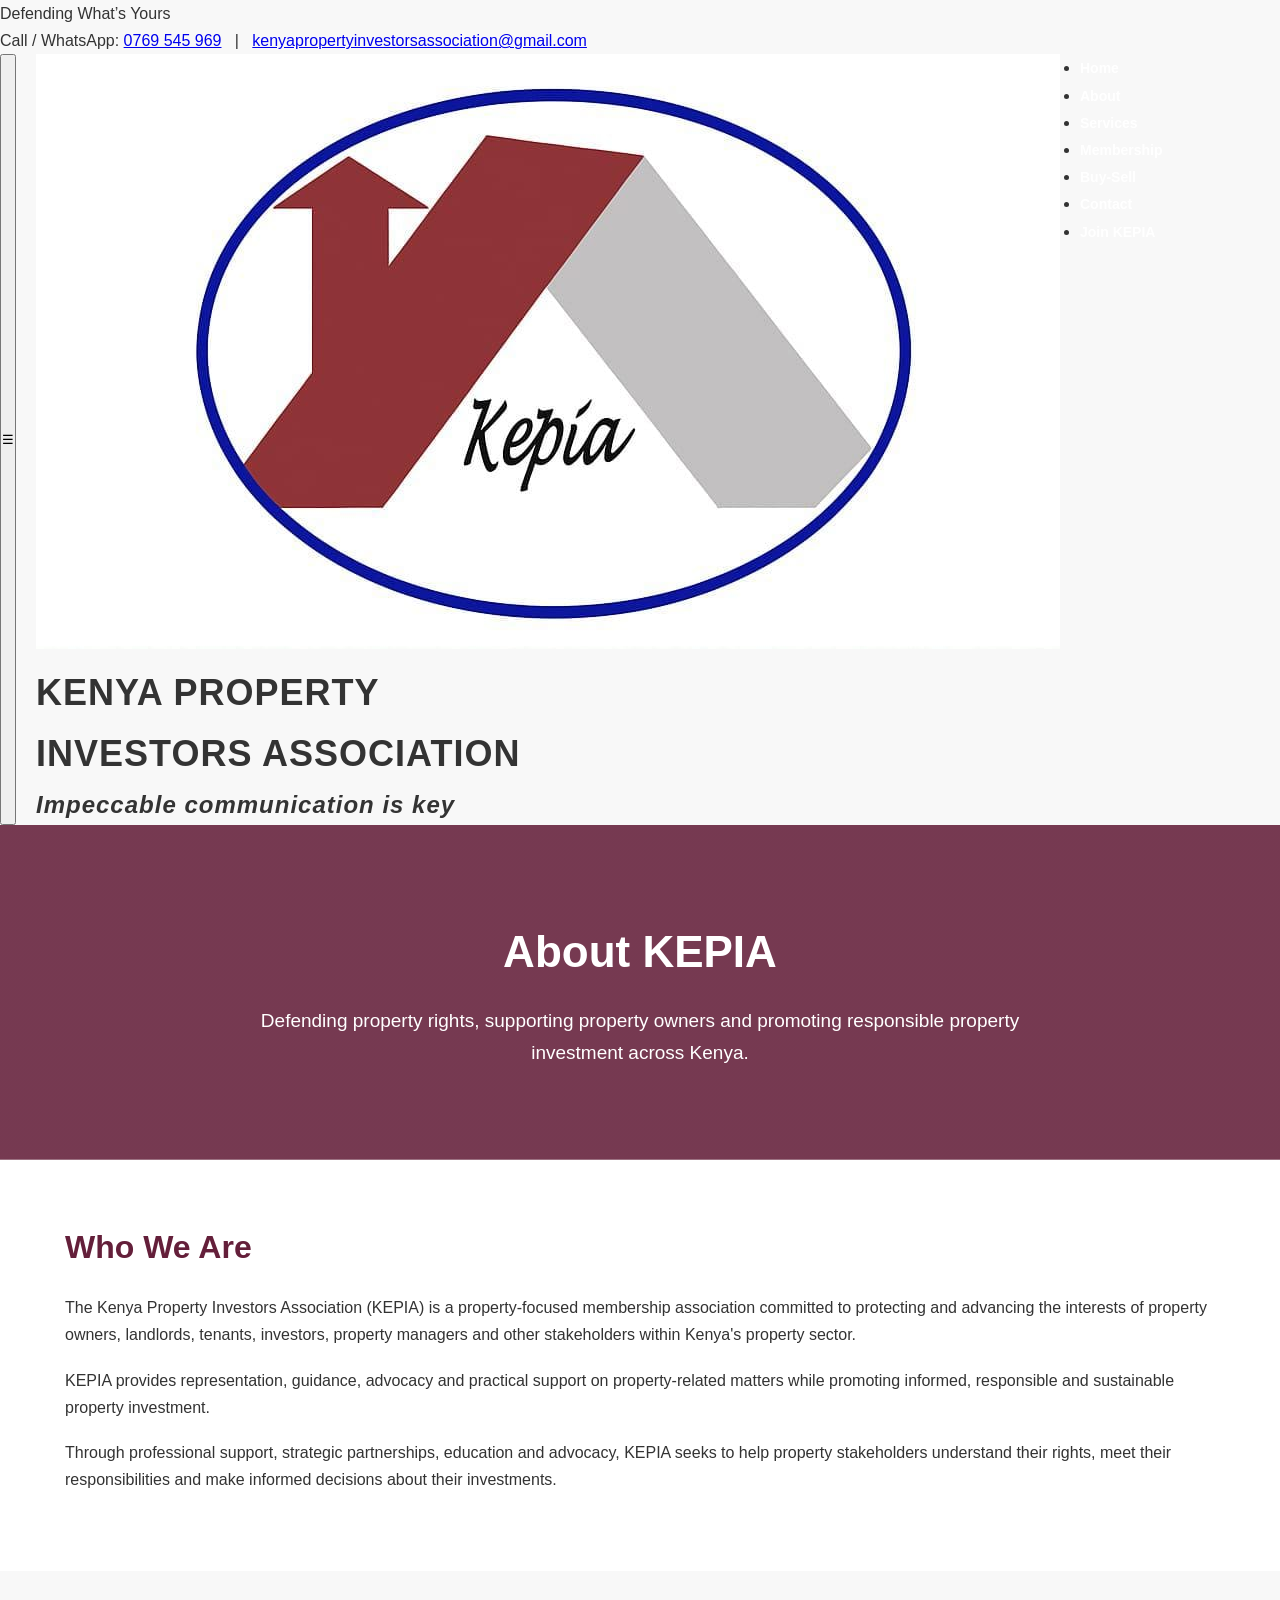
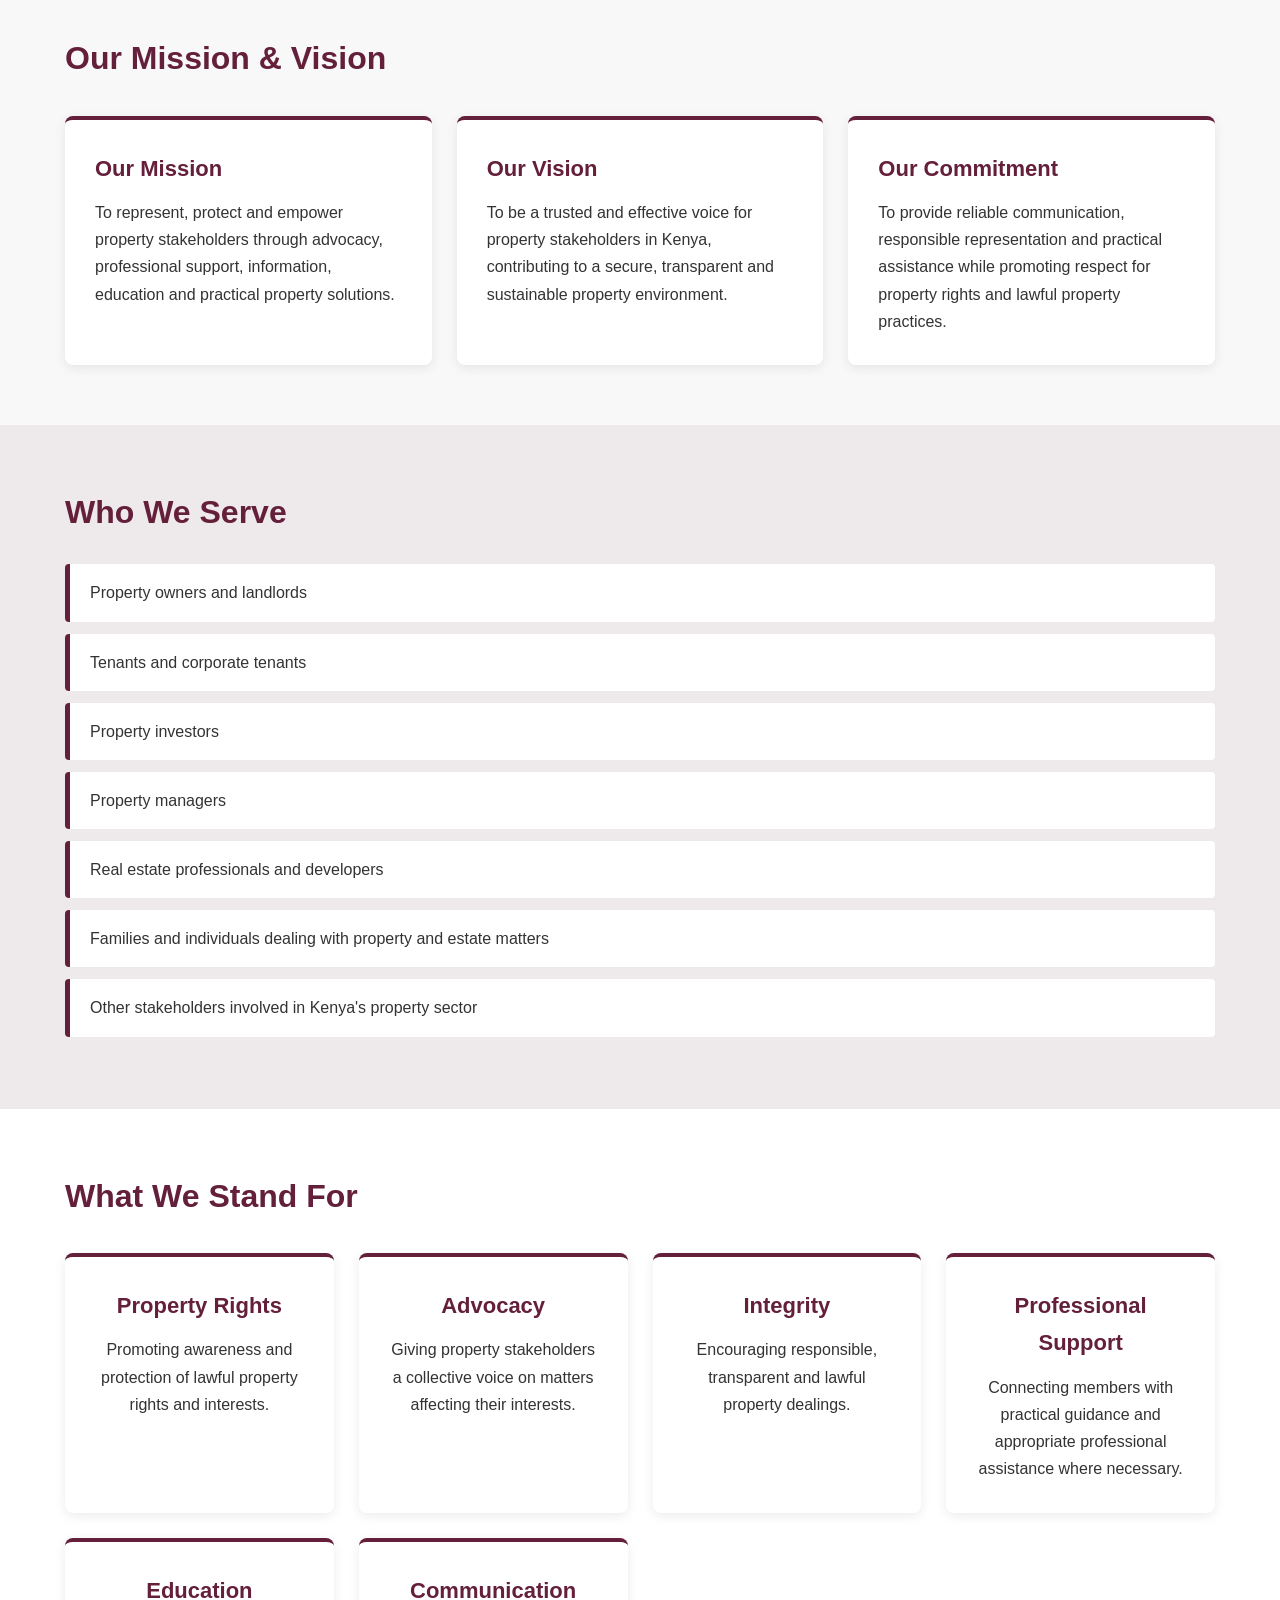
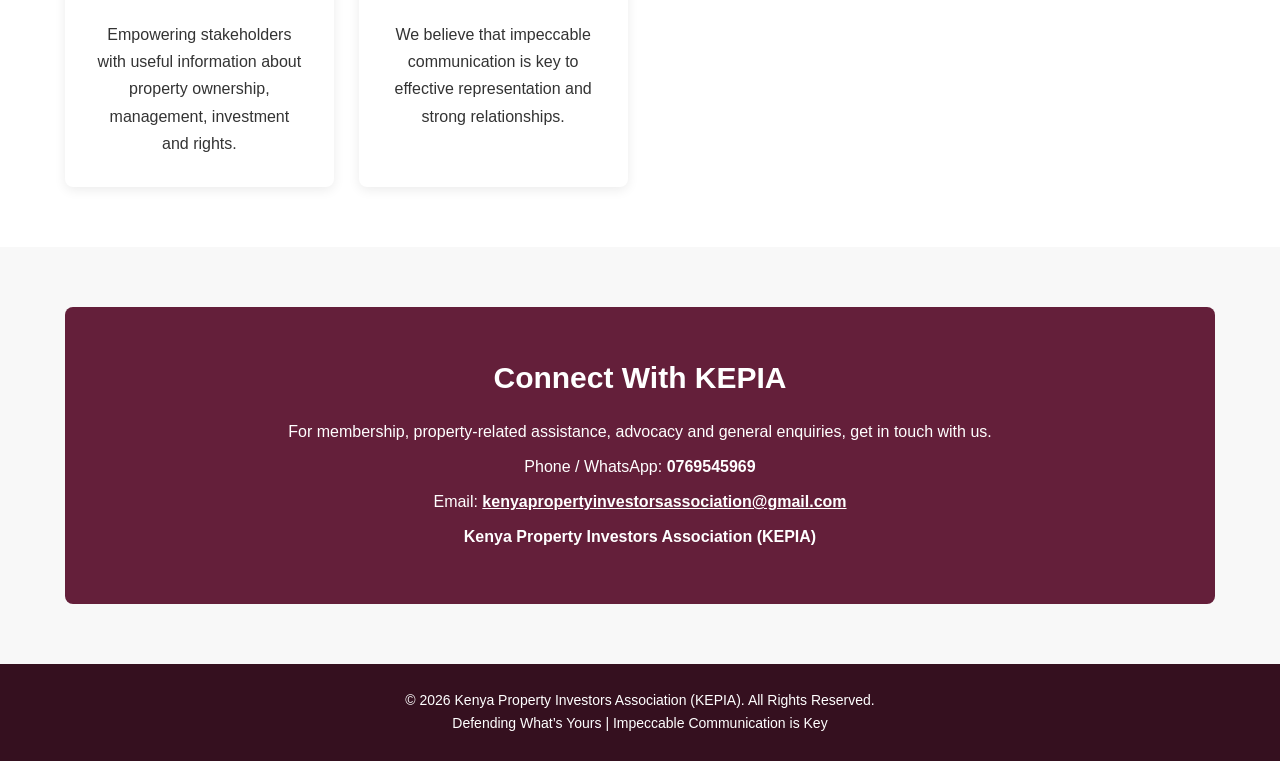
==== about.html @ 722e2f67 "Update about.html" ====
<!DOCTYPE html>
<html lang="en">
<head>
  <meta charset="UTF-8">
  <meta name="viewport" content="width=device-width, initial-scale=1.0">
  <title>About KEPIA | Kenya Property Investors Association</title>

  <style>
    * {
      box-sizing: border-box;
      margin: 0;
      padding: 0;
    }

    body {
      font-family: Arial, Helvetica, sans-serif;
      line-height: 1.7;
      color: #333;
      background: #f8f8f8;
    }

    header {
      background: #641f3a;
      color: white;
      padding: 20px 6%;
      display: flex;
      justify-content: space-between;
      align-items: center;
      flex-wrap: wrap;
    }

    .logo {
      font-size: 24px;
      font-weight: bold;
      letter-spacing: 1px;
    }

    nav {
      display: flex;
      gap: 20px;
      flex-wrap: wrap;
    }

    nav a {
      color: white;
      text-decoration: none;
      font-weight: bold;
      font-size: 14px;
    }

    nav a:hover {
      text-decoration: underline;
    }

    .hero {
      background: linear-gradient(rgba(100,31,58,0.88), rgba(100,31,58,0.88)),
                  url("https://images.unsplash.com/photo-1560518883-ce09059eeffa?auto=format&fit=crop&w=1600&q=80");
      background-size: cover;
      background-position: center;
      color: white;
      text-align: center;
      padding: 90px 20px;
    }

    .hero h1 {
      font-size: 44px;
      margin-bottom: 15px;
    }

    .hero p {
      font-size: 19px;
      max-width: 800px;
      margin: auto;
    }

    .container {
      width: 90%;
      max-width: 1150px;
      margin: auto;
    }

    section {
      padding: 60px 0;
    }

    .intro {
      background: white;
    }

    .intro h2,
    .section-title {
      color: #641f3a;
      font-size: 32px;
      margin-bottom: 20px;
    }

    .intro p {
      margin-bottom: 18px;
      font-size: 16px;
    }

    .cards {
      display: grid;
      grid-template-columns: repeat(auto-fit, minmax(250px, 1fr));
      gap: 25px;
      margin-top: 30px;
    }

    .card {
      background: white;
      padding: 30px;
      border-radius: 8px;
      box-shadow: 0 3px 12px rgba(0,0,0,0.08);
      border-top: 4px solid #641f3a;
    }

    .card h3 {
      color: #641f3a;
      margin-bottom: 12px;
      font-size: 22px;
    }

    .serve {
      background: #eee9eb;
    }

    .serve ul {
      list-style: none;
      margin-top: 25px;
    }

    .serve li {
      background: white;
      margin-bottom: 12px;
      padding: 15px 20px;
      border-left: 5px solid #641f3a;
      border-radius: 4px;
    }

    .values {
      background: white;
    }

    .values .card {
      text-align: center;
    }

    .contact-box {
      background: #641f3a;
      color: white;
      text-align: center;
      padding: 45px 25px;
      border-radius: 8px;
    }

    .contact-box h2 {
      font-size: 30px;
      margin-bottom: 15px;
    }

    .contact-box p {
      margin: 8px 0;
    }

    .contact-box a {
      color: white;
      font-weight: bold;
    }

    footer {
      background: #35101f;
      color: white;
      text-align: center;
      padding: 25px 15px;
      font-size: 14px;
    }

    @media (max-width: 700px) {
      header {
        justify-content: center;
        gap: 15px;
      }

      nav {
        justify-content: center;
      }

      .hero h1 {
        font-size: 34px;
      }

      .hero p {
        font-size: 17px;
      }

      section {
        padding: 45px 0;
      }
    }
  </style>
</head>

<body>
<!-- TOP CONTACT BAR -->
<div class="top-bar">
  <div>Defending What’s Yours</div>
  <div>
    Call / WhatsApp:
    <a href="tel:+254769545969">0769 545 969</a>
    &nbsp; | &nbsp;
    <a href="mailto:kenyapropertyinvestorsassociation@gmail.com">kenyapropertyinvestorsassociation@gmail.com</a>
  </div>
</div>

<!-- NAVIGATION -->
<nav>
  <button class="menu-toggle" onclick="toggleMenu()">☰</button>

  <div class="logo">
    <div class="logo-image">
      <img src="kepia-logo.jpg" alt="KEPIA Logo">
    </div>

    <div class="logo-text">
      <h2>KENYA PROPERTY<br>INVESTORS ASSOCIATION</h2>
      <span><em>Impeccable communication is key</em></span>
    </div>
  </div>

  <ul class="nav-links">
    <li><a href="index.html">Home</a></li>
    <li><a href="about.html">About</a></li>
    <li><a href="services.html">Services</a></li>
    <li><a href="membership.html">Membership</a></li>
    <li><a href="buy-sell.html">Buy-Sell</a></li>
    <li><a href="contact.html">Contact</a></li>
    <li><a href="#membership" class="join-btn">Join KEPIA</a></li>
  </ul>
</nav>

<section class="hero">
  <h1>About KEPIA</h1>
  <p>
    Defending property rights, supporting property owners and promoting
    responsible property investment across Kenya.
  </p>
</section>

<section class="intro">
  <div class="container">

    <h2>Who We Are</h2>

    <p>
      The Kenya Property Investors Association (KEPIA) is a property-focused
      membership association committed to protecting and advancing the interests
      of property owners, landlords, tenants, investors, property managers and
      other stakeholders within Kenya's property sector.
    </p>

    <p>
      KEPIA provides representation, guidance, advocacy and practical support
      on property-related matters while promoting informed, responsible and
      sustainable property investment.
    </p>

    <p>
      Through professional support, strategic partnerships, education and
      advocacy, KEPIA seeks to help property stakeholders understand their
      rights, meet their responsibilities and make informed decisions about
      their investments.
    </p>

  </div>
</section>

<section>
  <div class="container">

    <h2 class="section-title">Our Mission & Vision</h2>

    <div class="cards">

      <div class="card">
        <h3>Our Mission</h3>
        <p>
          To represent, protect and empower property stakeholders through
          advocacy, professional support, information, education and practical
          property solutions.
        </p>
      </div>

      <div class="card">
        <h3>Our Vision</h3>
        <p>
          To be a trusted and effective voice for property stakeholders in
          Kenya, contributing to a secure, transparent and sustainable property
          environment.
        </p>
      </div>

      <div class="card">
        <h3>Our Commitment</h3>
        <p>
          To provide reliable communication, responsible representation and
          practical assistance while promoting respect for property rights and
          lawful property practices.
        </p>
      </div>

    </div>

  </div>
</section>

<section class="serve">
  <div class="container">

    <h2 class="section-title">Who We Serve</h2>

    <ul>
      <li>Property owners and landlords</li>
      <li>Tenants and corporate tenants</li>
      <li>Property investors</li>
      <li>Property managers</li>
      <li>Real estate professionals and developers</li>
      <li>Families and individuals dealing with property and estate matters</li>
      <li>Other stakeholders involved in Kenya's property sector</li>
    </ul>

  </div>
</section>

<section class="values">
  <div class="container">

    <h2 class="section-title">What We Stand For</h2>

    <div class="cards">

      <div class="card">
        <h3>Property Rights</h3>
        <p>
          Promoting awareness and protection of lawful property rights and
          interests.
        </p>
      </div>

      <div class="card">
        <h3>Advocacy</h3>
        <p>
          Giving property stakeholders a collective voice on matters affecting
          their interests.
        </p>
      </div>

      <div class="card">
        <h3>Integrity</h3>
        <p>
          Encouraging responsible, transparent and lawful property dealings.
        </p>
      </div>

      <div class="card">
        <h3>Professional Support</h3>
        <p>
          Connecting members with practical guidance and appropriate
          professional assistance where necessary.
        </p>
      </div>

      <div class="card">
        <h3>Education</h3>
        <p>
          Empowering stakeholders with useful information about property
          ownership, management, investment and rights.
        </p>
      </div>

      <div class="card">
        <h3>Communication</h3>
        <p>
          We believe that impeccable communication is key to effective
          representation and strong relationships.
        </p>
      </div>

    </div>

  </div>
</section>

<section>
  <div class="container">

    <div class="contact-box">
      <h2>Connect With KEPIA</h2>

      <p>
        For membership, property-related assistance, advocacy and general
        enquiries, get in touch with us.
      </p>

      <p>Phone / WhatsApp: <strong>0769545969</strong></p>

      <p>
        Email:
        <a href="mailto:kenyapropertyinvestorsassociation@gmail.com">kenyapropertyinvestorsassociation@gmail.com</a>
      </p>

      <p>
        <strong>Kenya Property Investors Association (KEPIA)</strong>
      </p>
    </div>

  </div>
</section>

<footer>
  <p>© 2026 Kenya Property Investors Association (KEPIA). All Rights Reserved.</p>
  <p>Defending What’s Yours | Impeccable Communication is Key</p>
</footer>

</body>
</html>
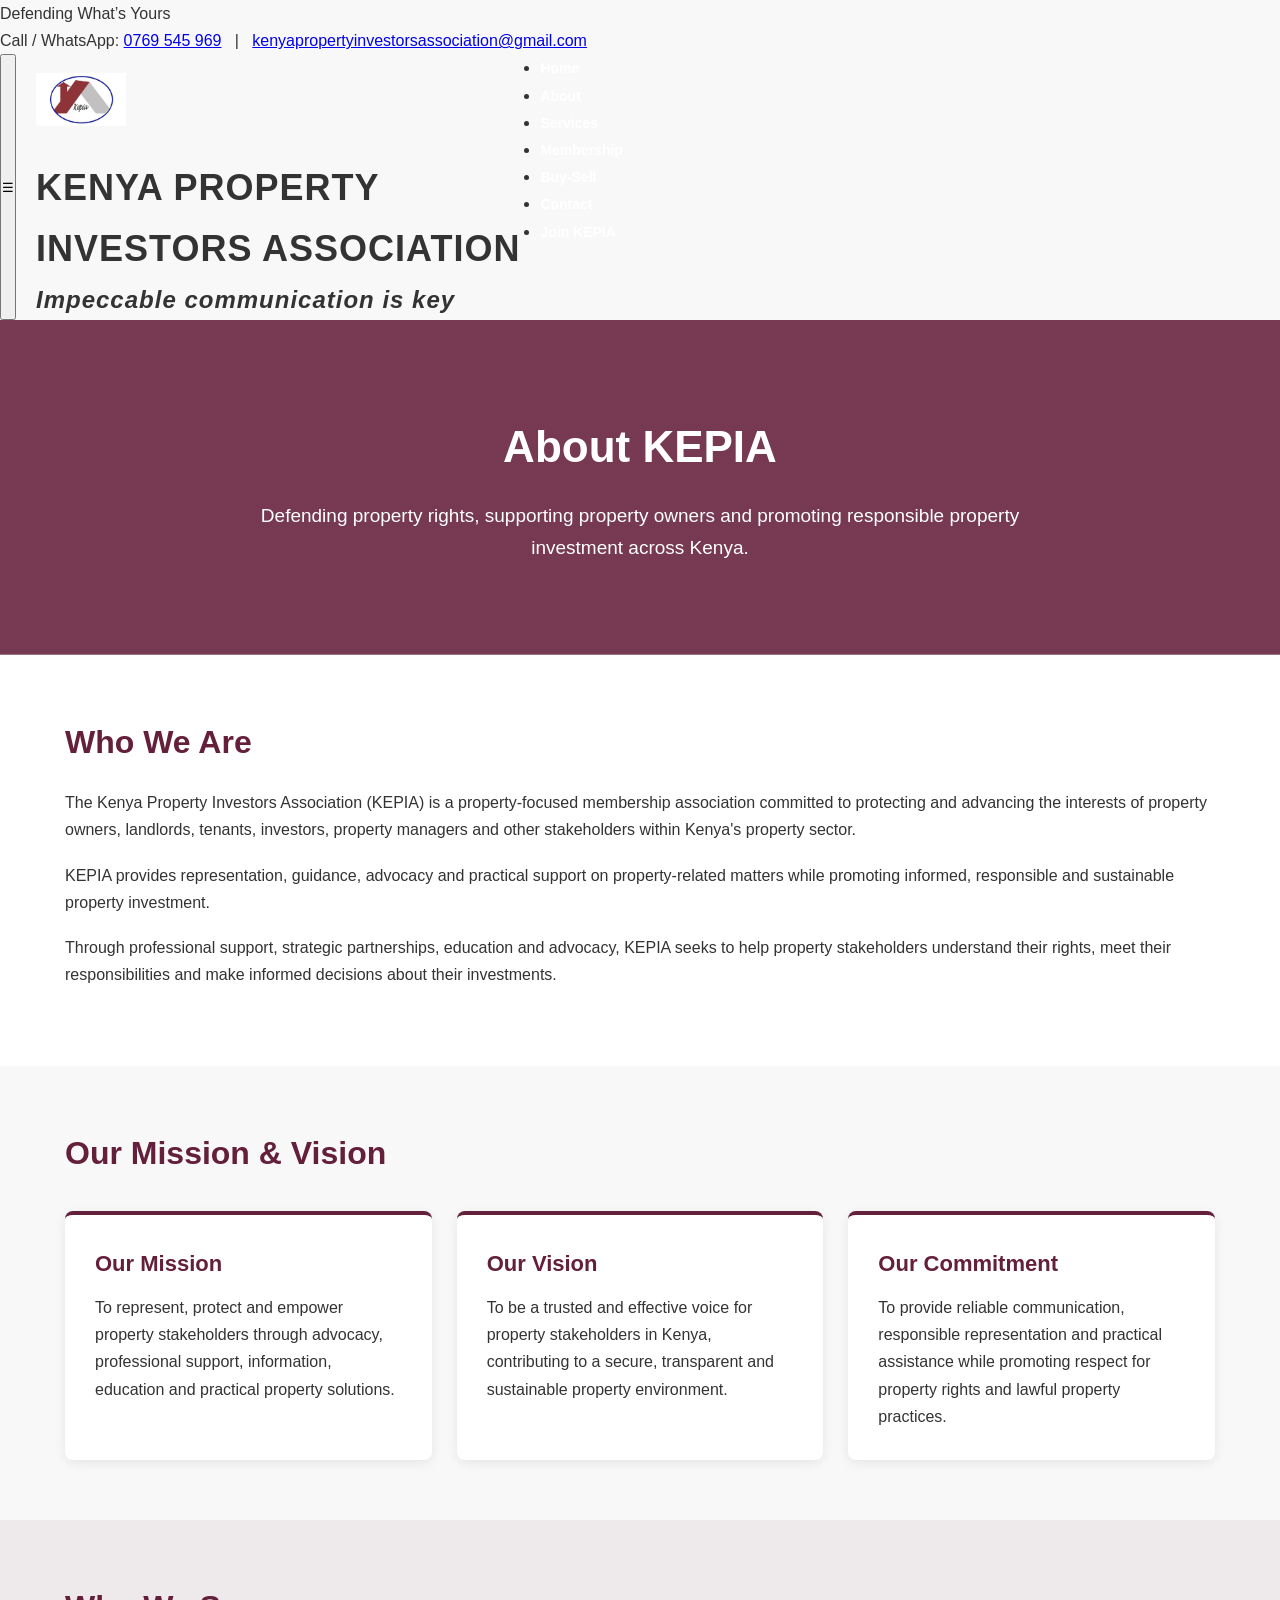
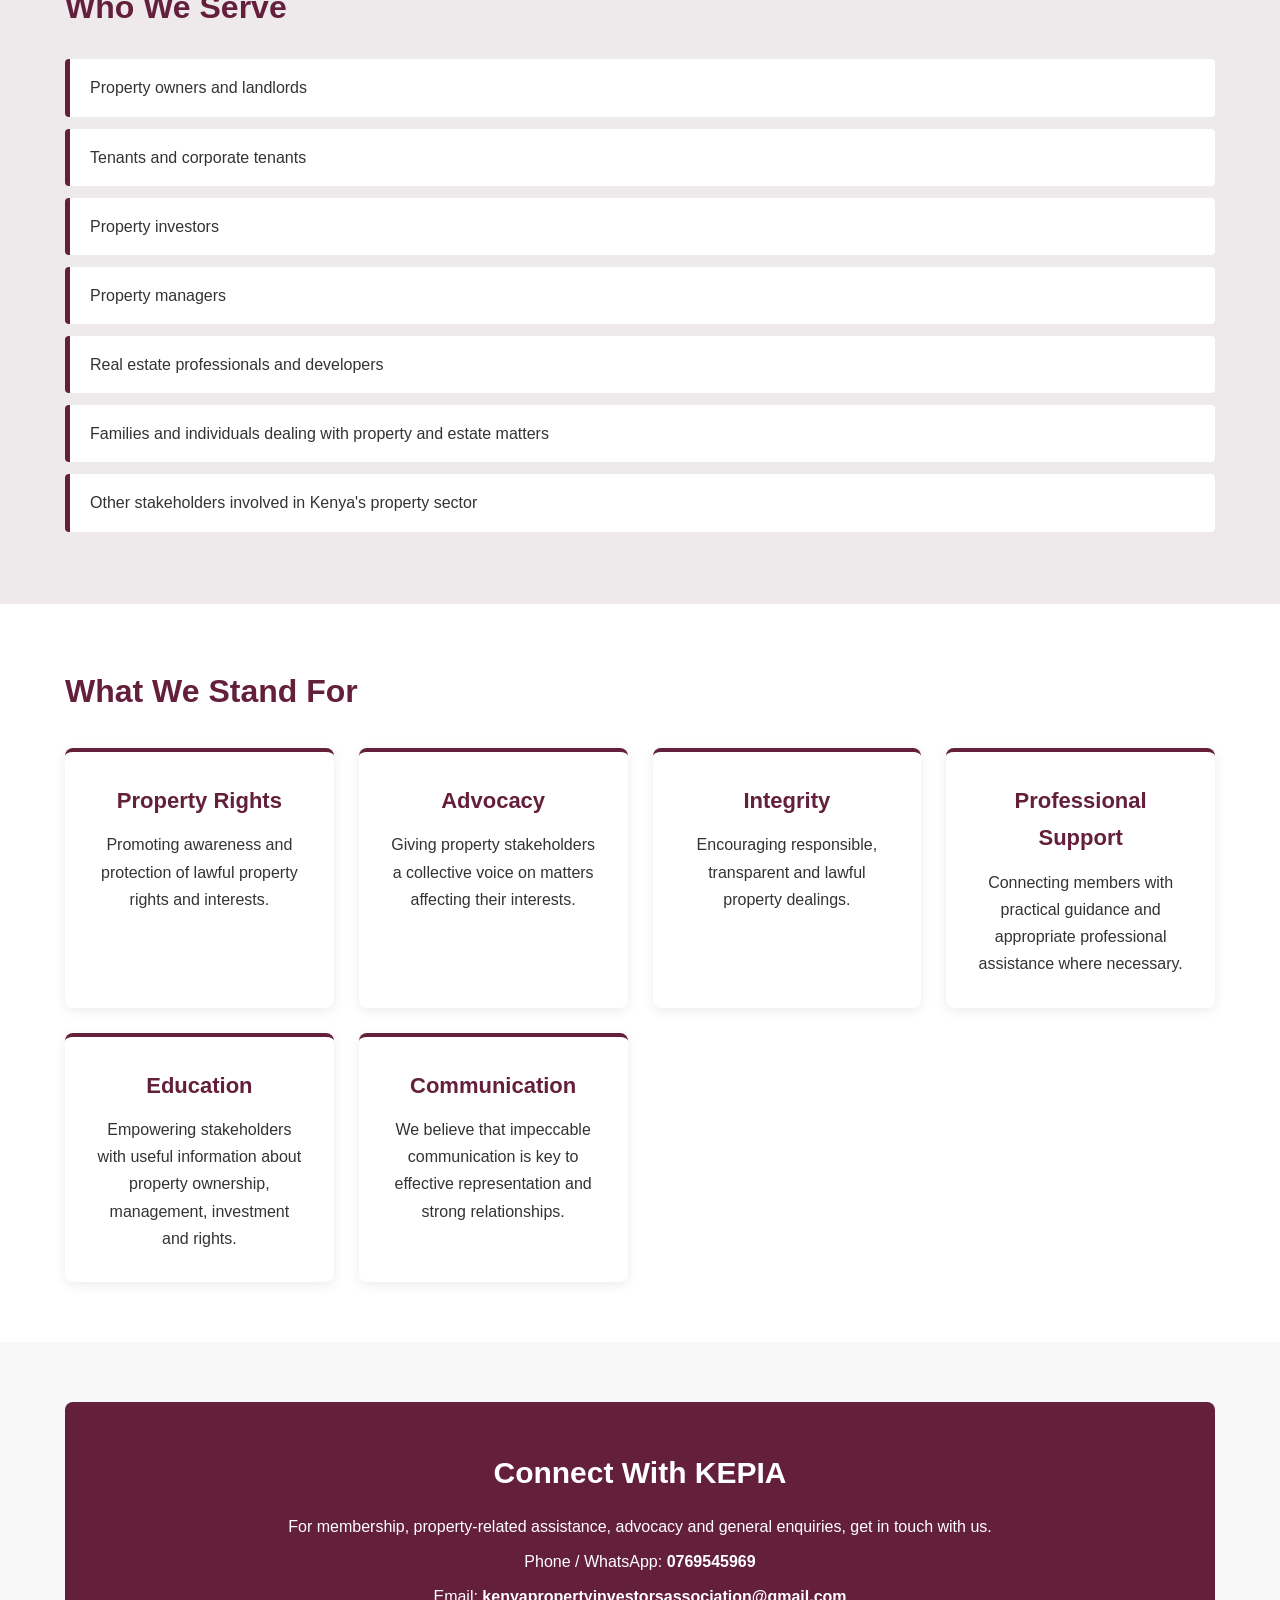
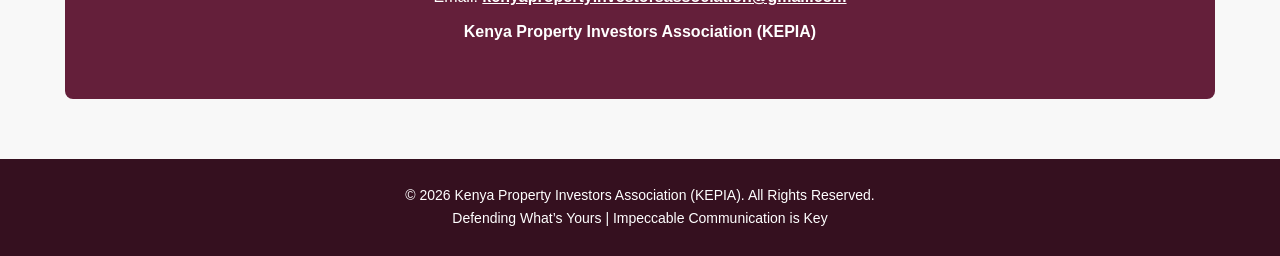
==== commit da0d928e: "Update about.html" ====
--- a/about.html
+++ b/about.html
@@ -219,7 +219,7 @@
 
   <div class="logo">
     <div class="logo-image">
-      <img src="kepia-logo.jpg" alt="KEPIA Logo">
+      <img src="kepia-logo.jpg" alt="KEPIA Logo" style="width: 90px; height: 90px; object-fit: contain;">
     </div>
 
     <div class="logo-text">
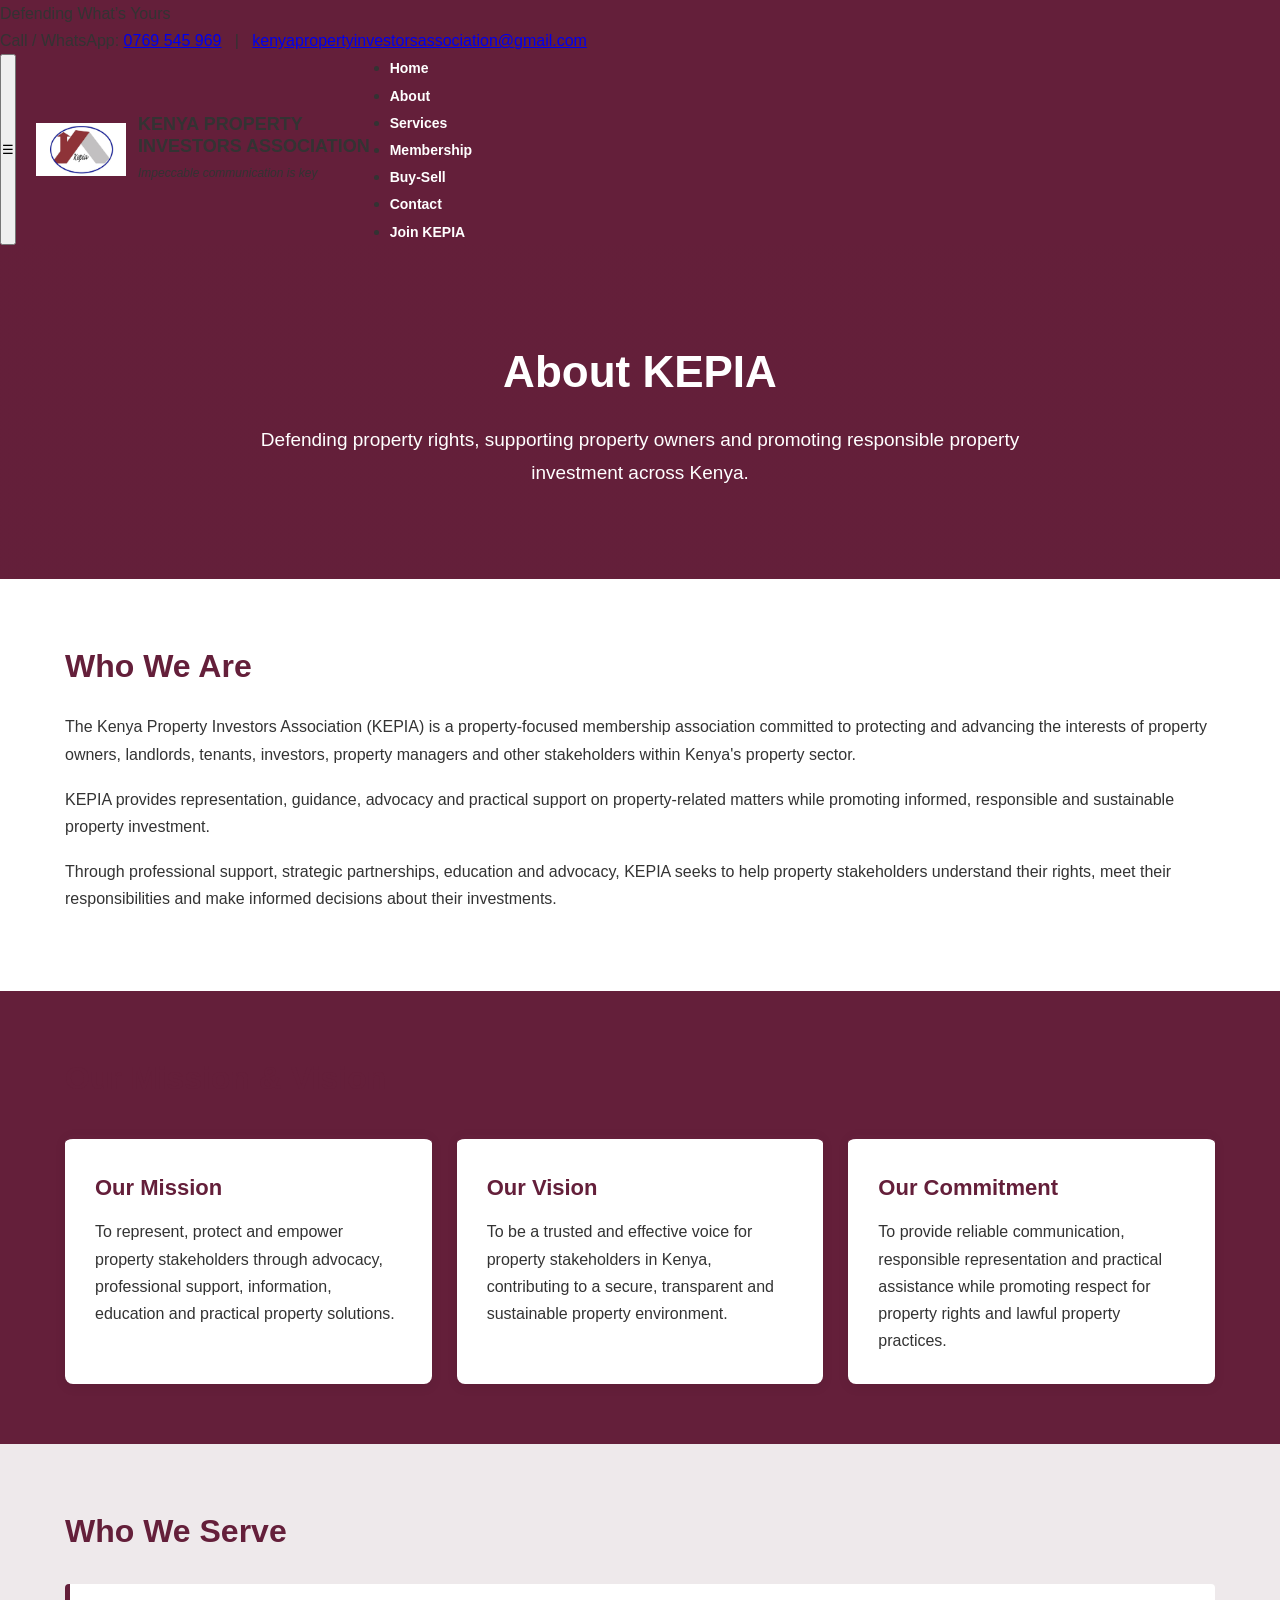
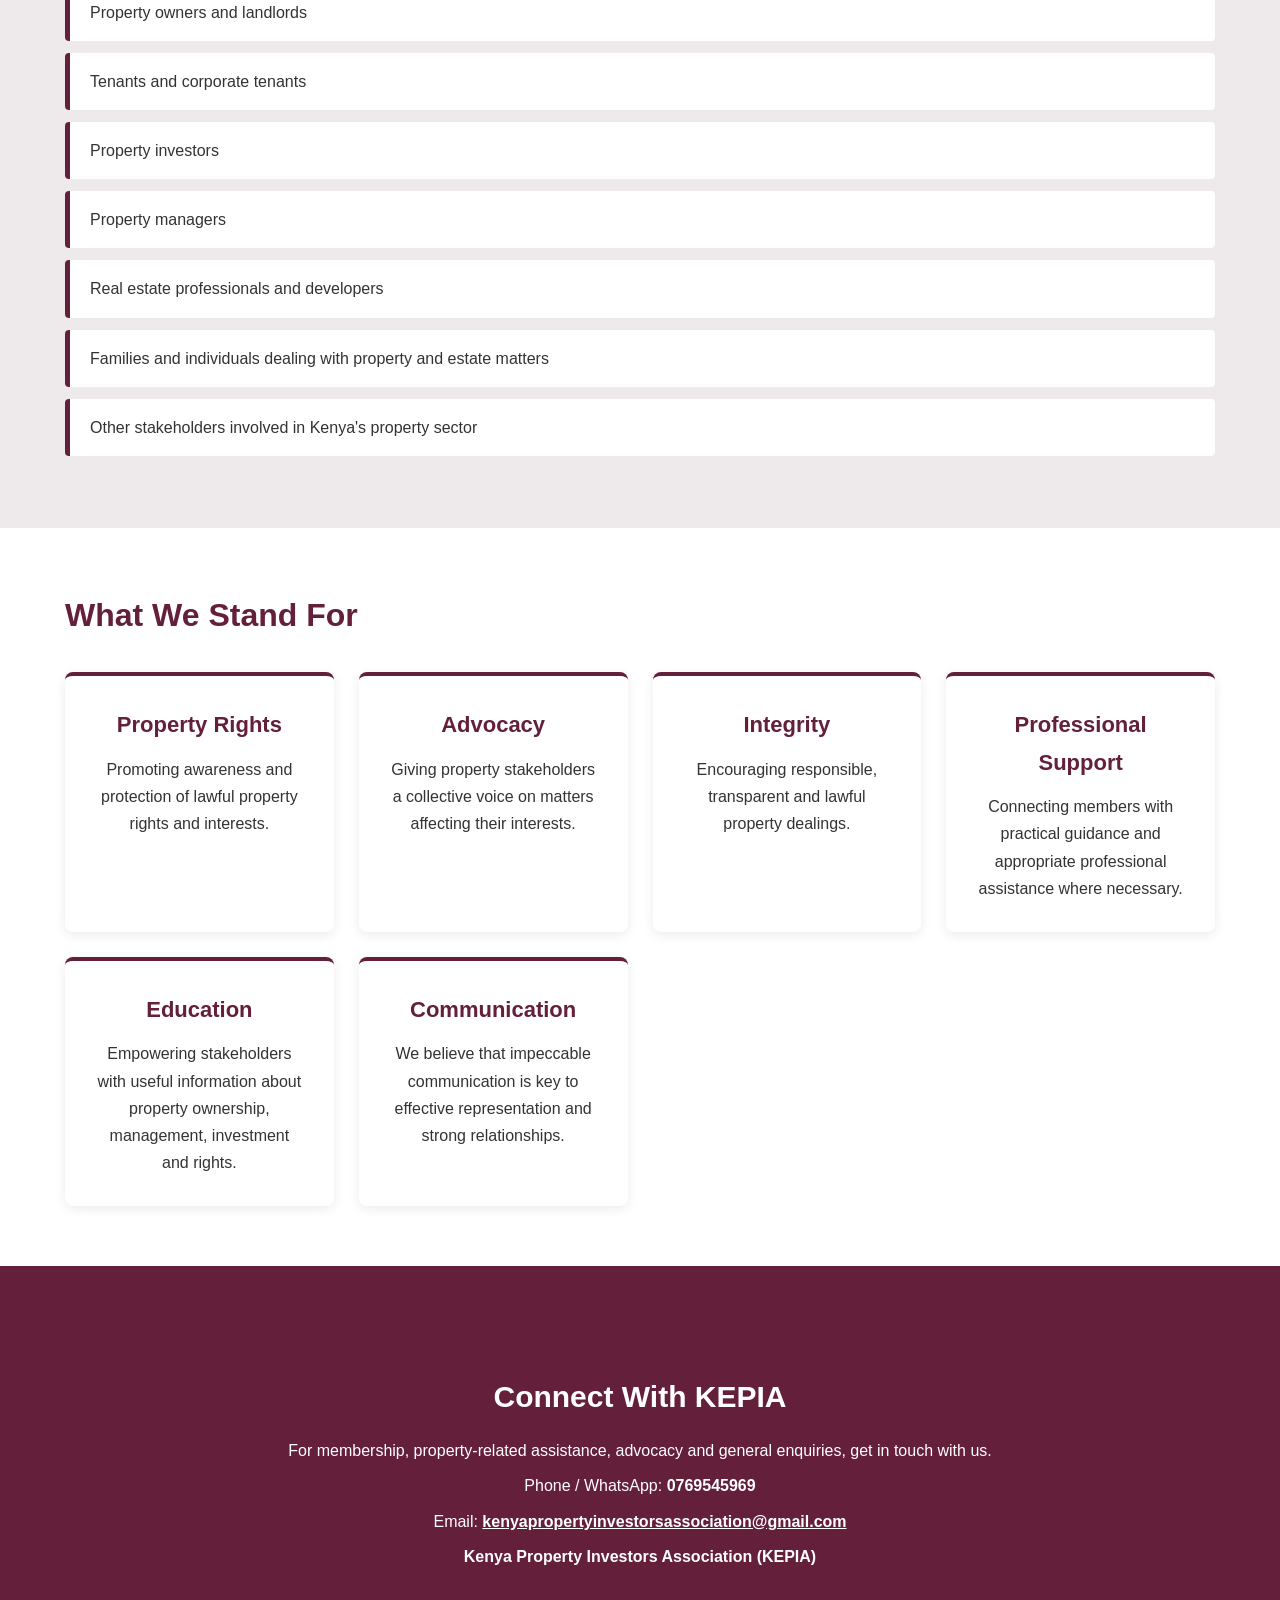
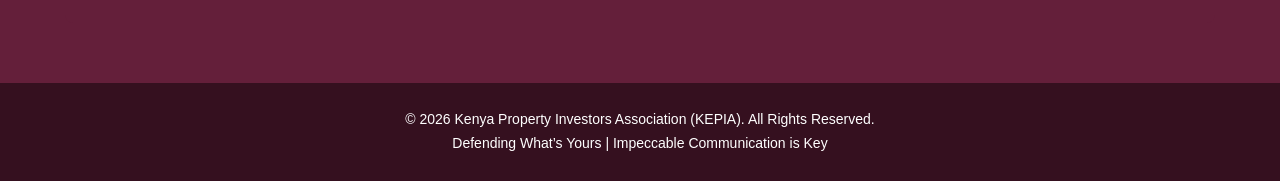
==== commit 301ff3ee: "Update about.html" ====
--- a/about.html
+++ b/about.html
@@ -17,24 +17,40 @@
       font-family: Arial, Helvetica, sans-serif;
       line-height: 1.7;
       color: #333;
-      background: #f8f8f8;
+      background: #641f3a;
     }
 
     header {
       background: #641f3a;
       color: white;
-      padding: 20px 6%;
+      padding: 12px 6%;
       display: flex;
       justify-content: space-between;
       align-items: center;
       flex-wrap: wrap;
     }
-
-    .logo {
-      font-size: 24px;
-      font-weight: bold;
-      letter-spacing: 1px;
-    }
+.logo {
+  display: flex;
+  align-items: center;
+  gap: 12px;
+}
+
+.logo-text h2 {
+  font-size: 18px;
+  margin: 0;
+  line-height: 1.2;
+}
+
+.logo-text span {
+  font-size: 12px;
+  font-weight: normal;
+}
+   .logo-image img {
+  width: 90px;
+  height: 90px;
+  object-fit: contain;
+  display: block;
+} 
 
     nav {
       display: flex;
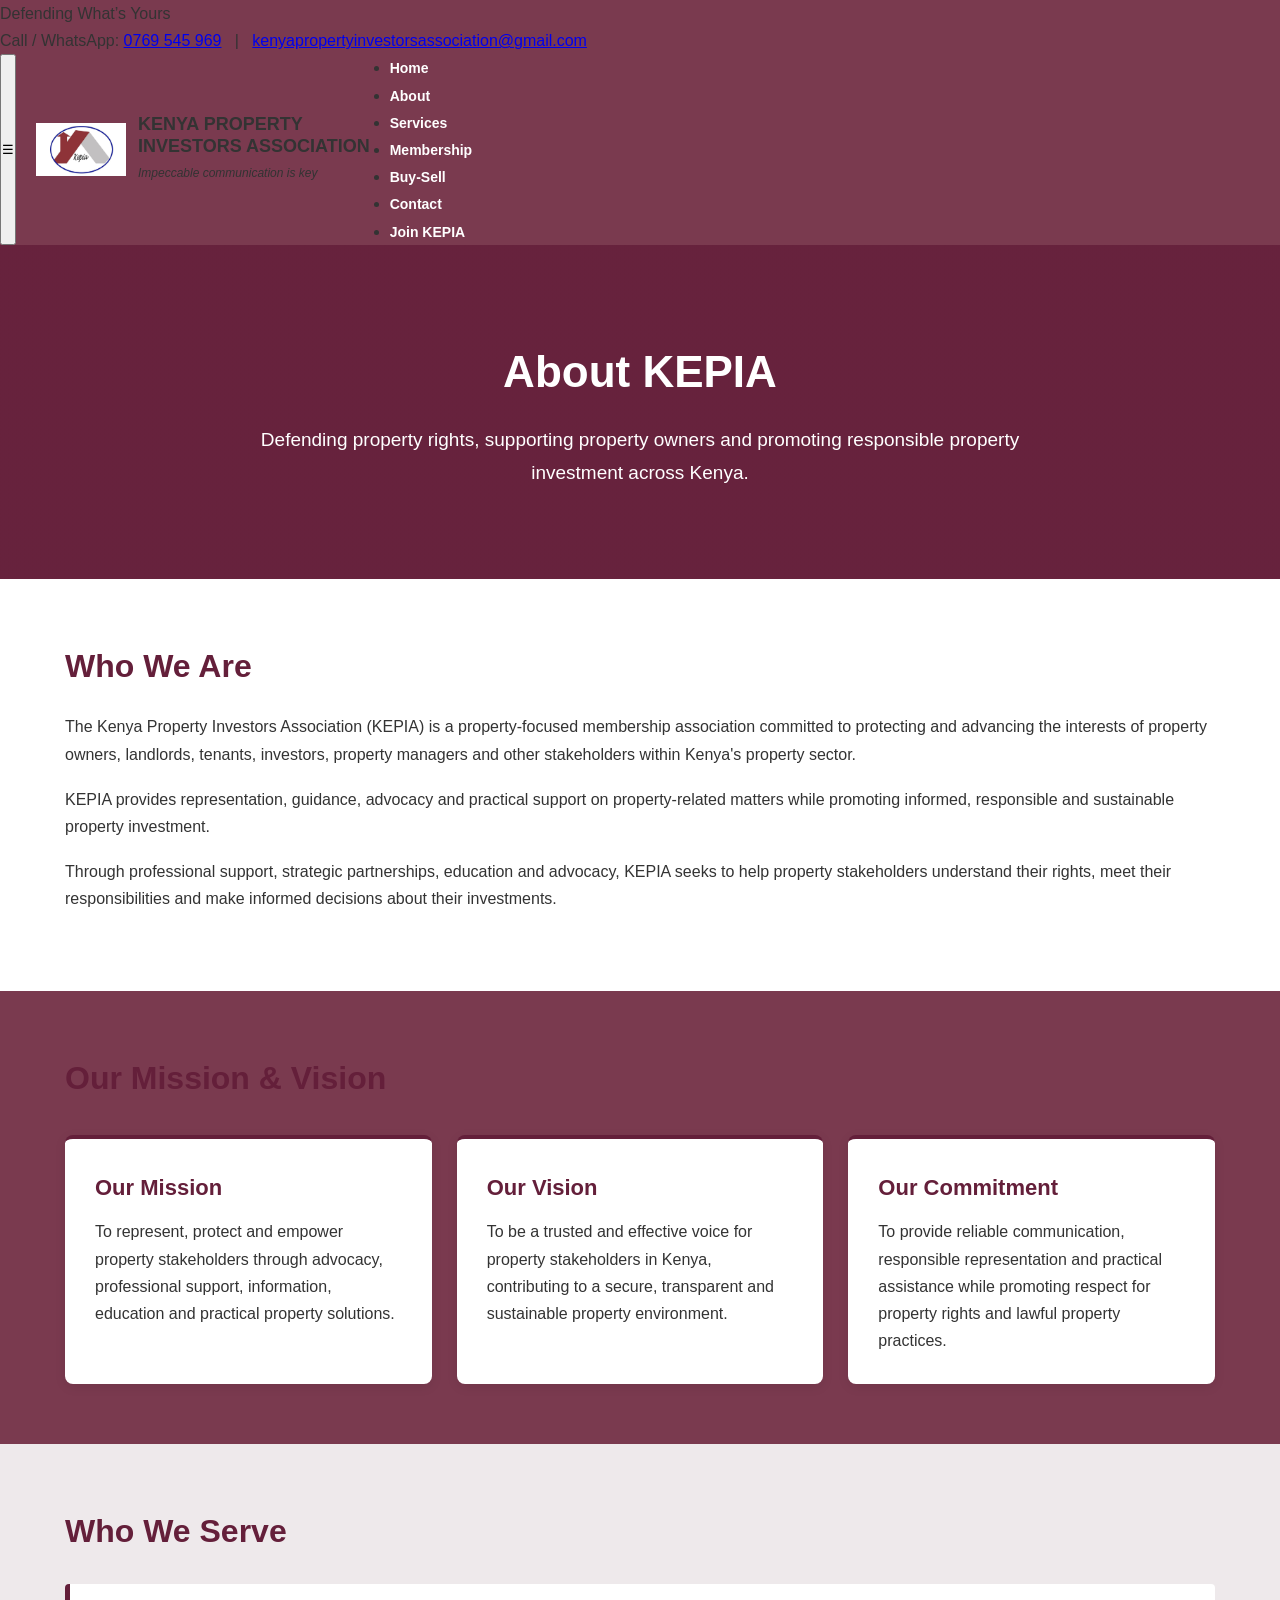
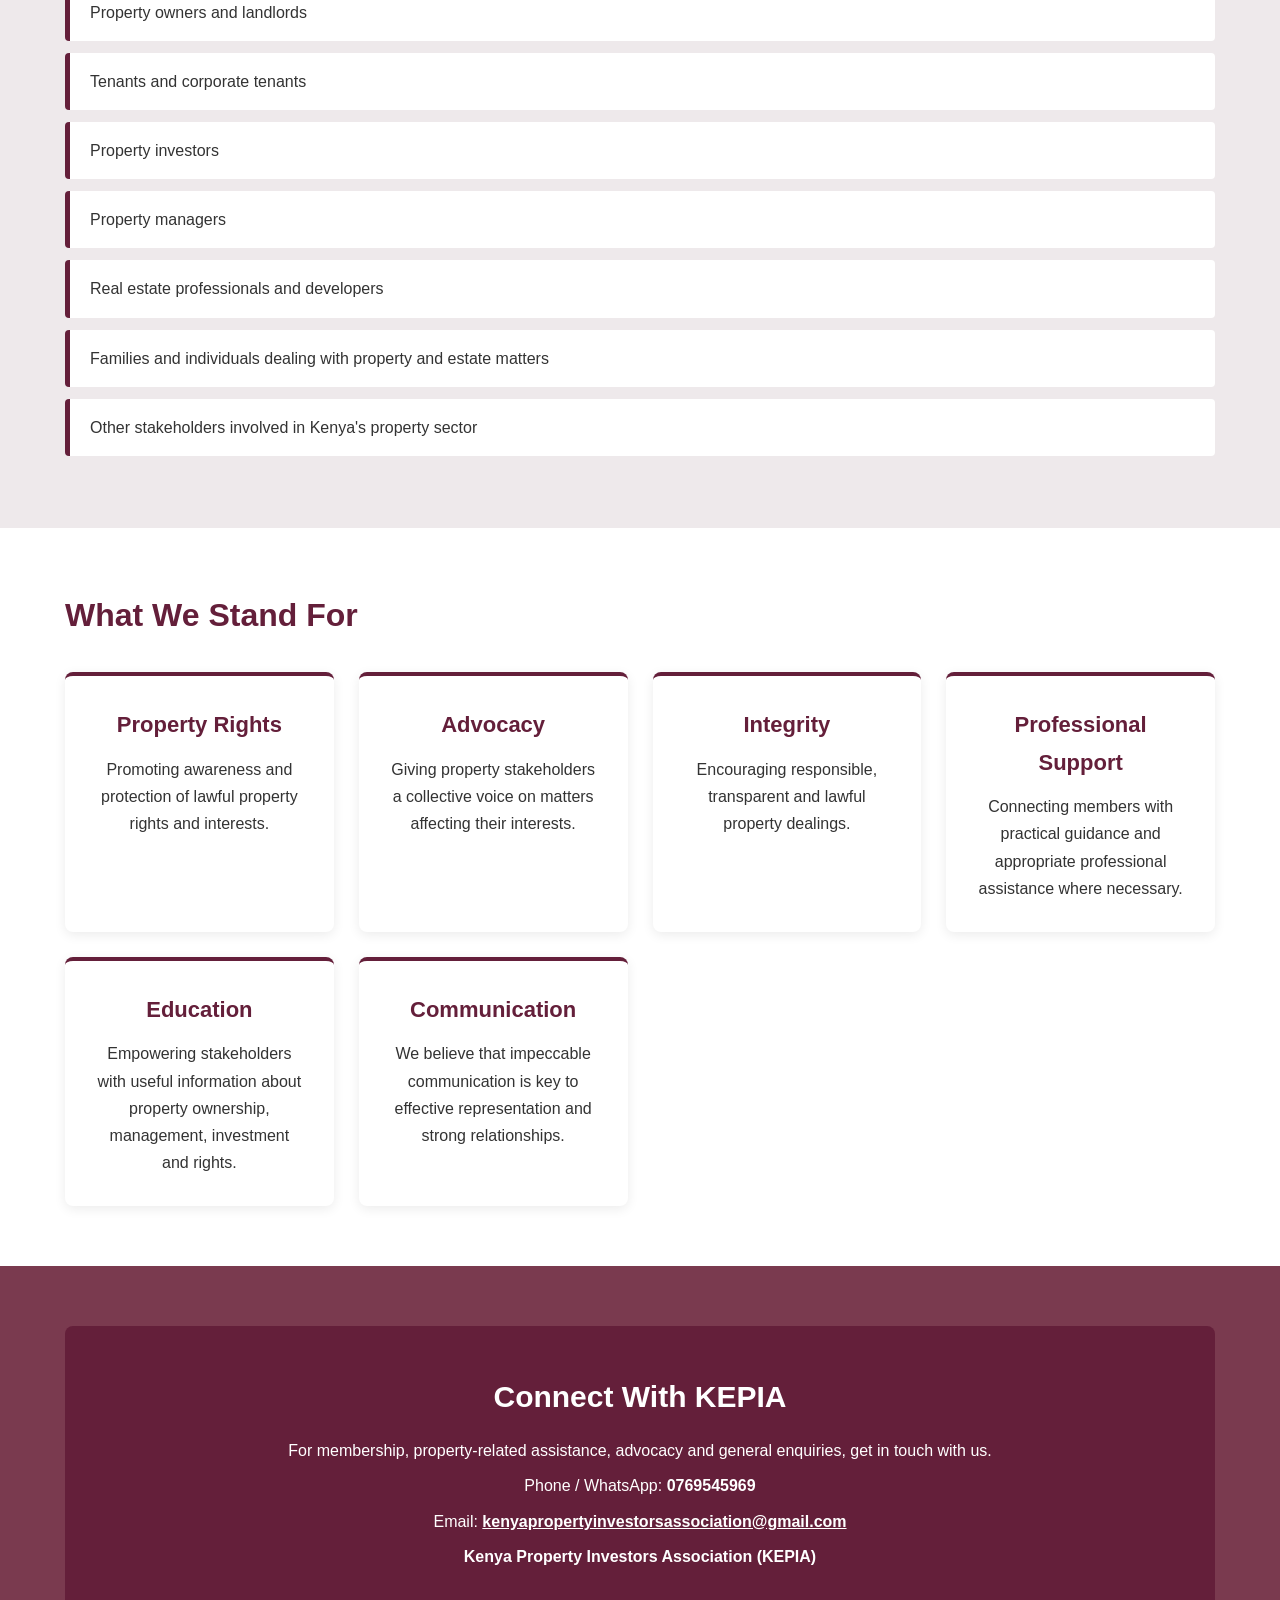
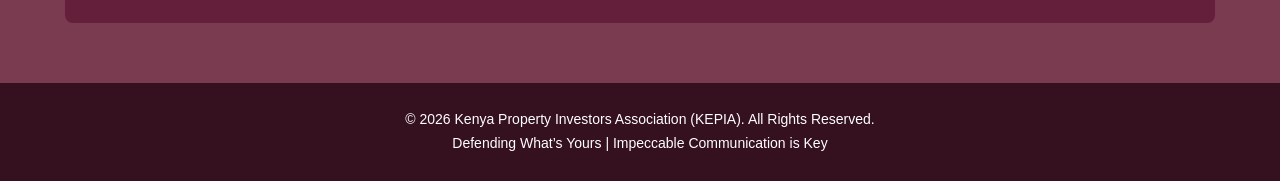
==== commit 6a66ffb1: "Update about.html" ====
--- a/about.html
+++ b/about.html
@@ -17,7 +17,7 @@
       font-family: Arial, Helvetica, sans-serif;
       line-height: 1.7;
       color: #333;
-      background: #641f3a;
+      background: #7a3a4f;
     }
 
     header {
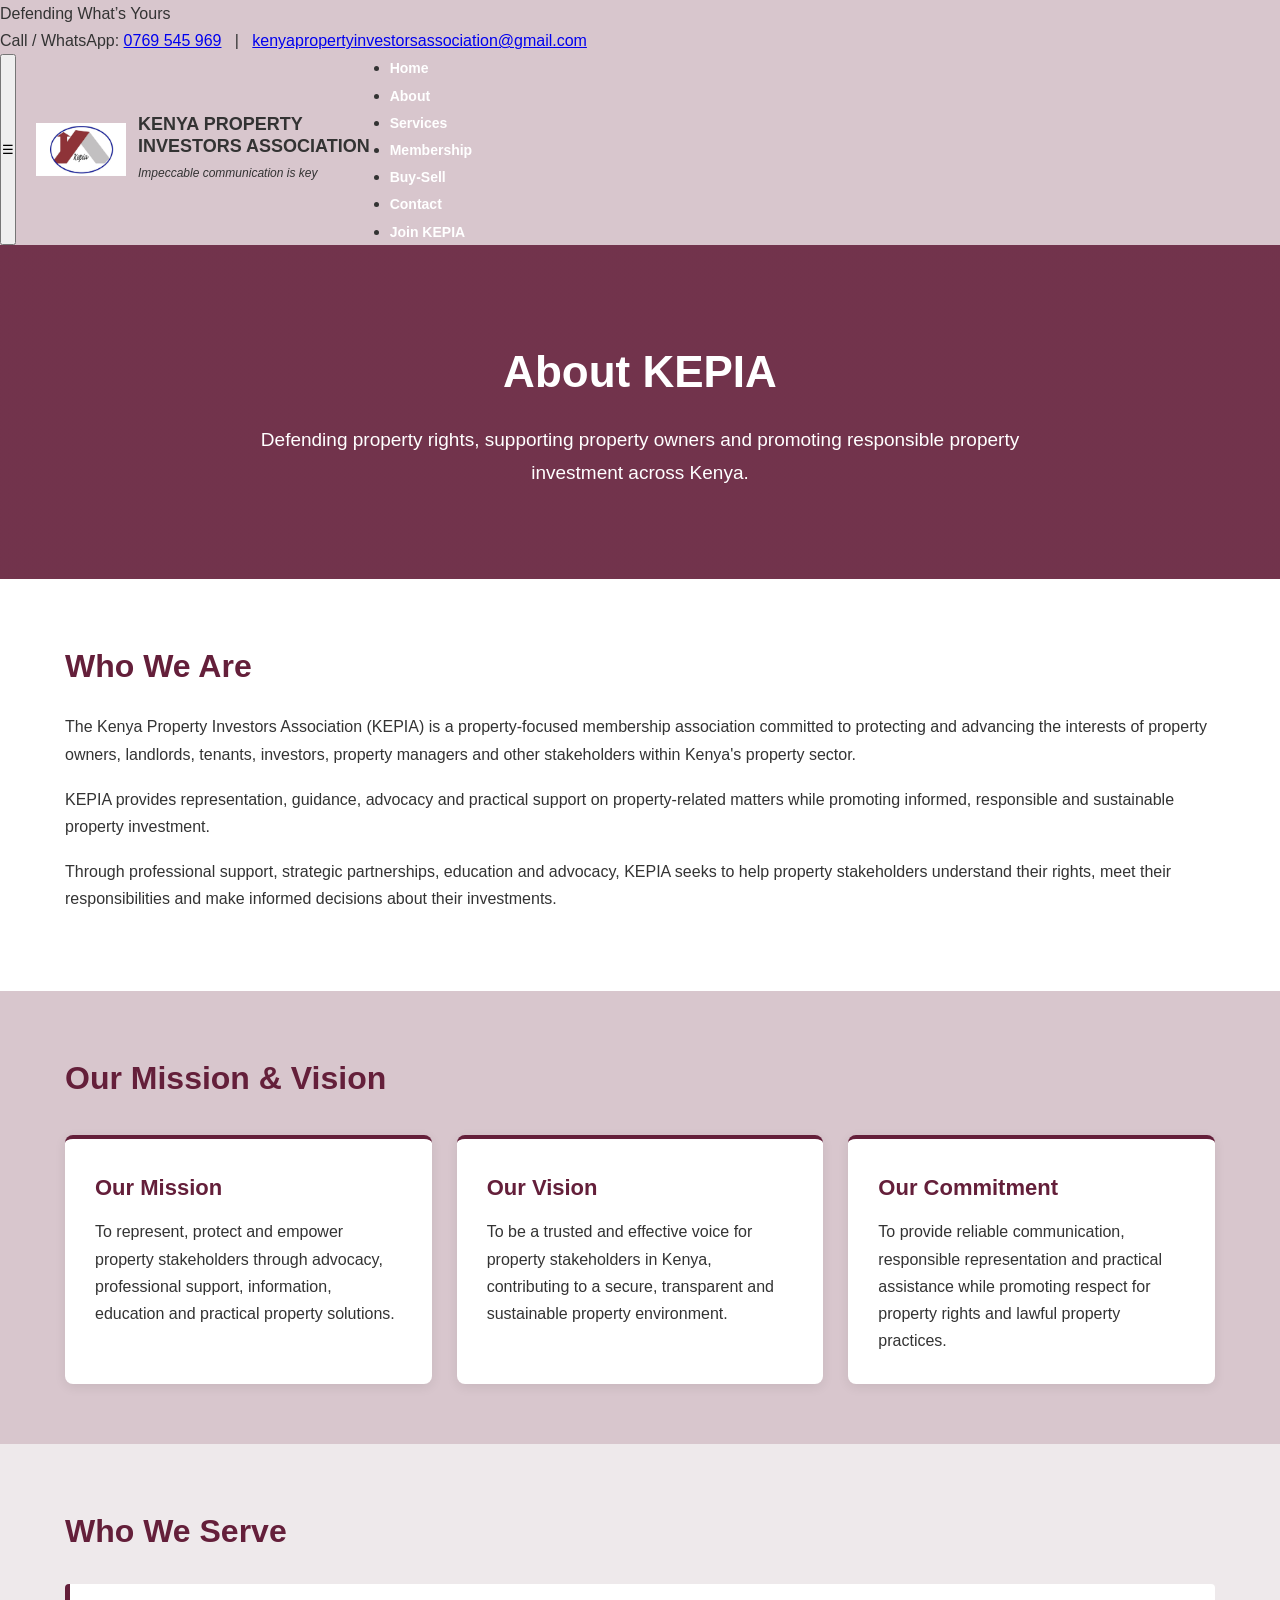
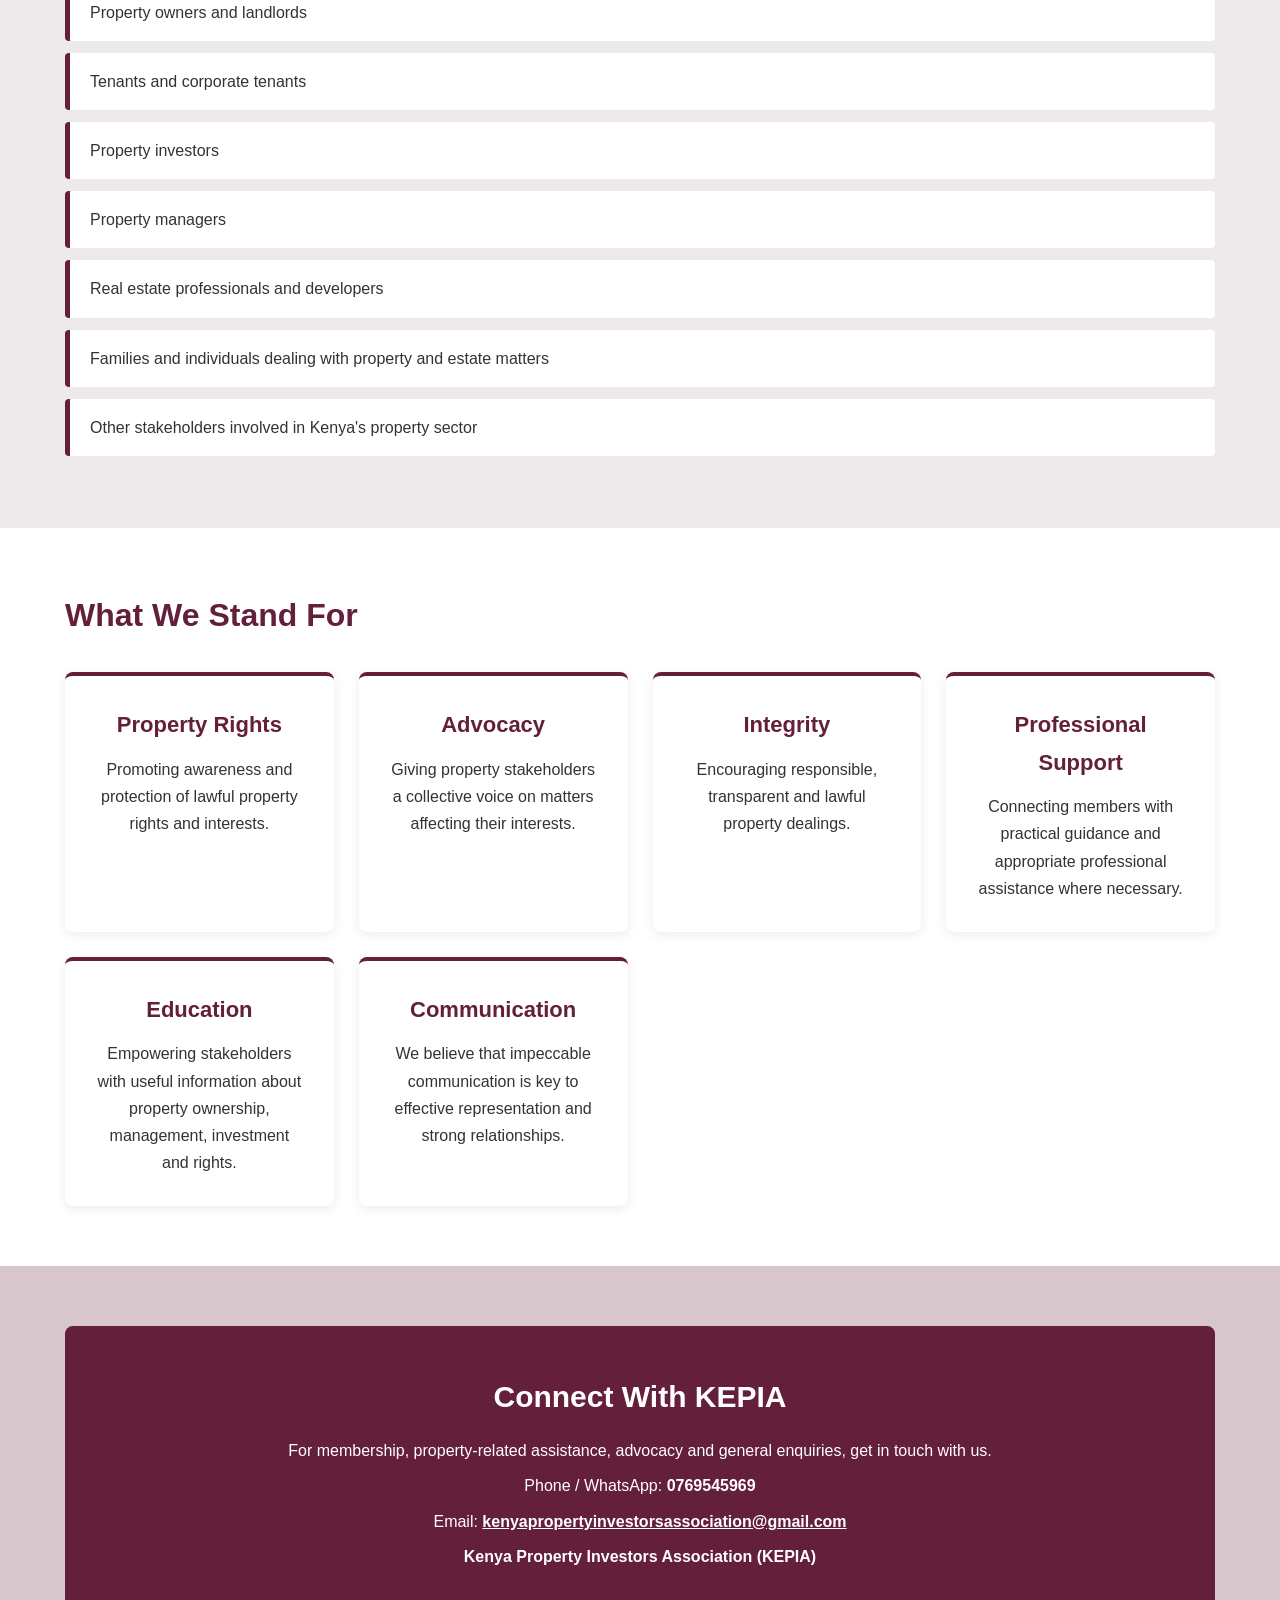
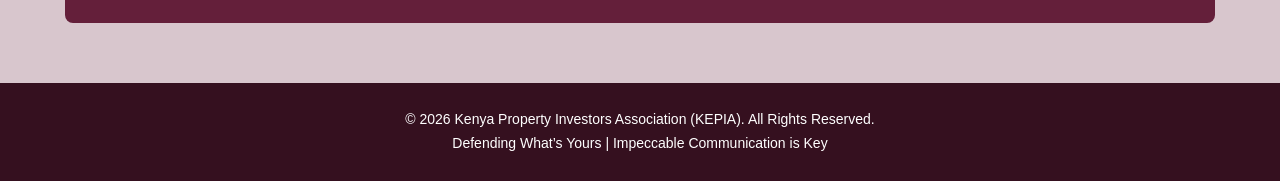
==== commit 3f9030cc: "Update about.html" ====
--- a/about.html
+++ b/about.html
@@ -17,7 +17,7 @@
       font-family: Arial, Helvetica, sans-serif;
       line-height: 1.7;
       color: #333;
-      background: #7a3a4f;
+      background: rgba(100, 31, 58, 0.25);
     }
 
     header {
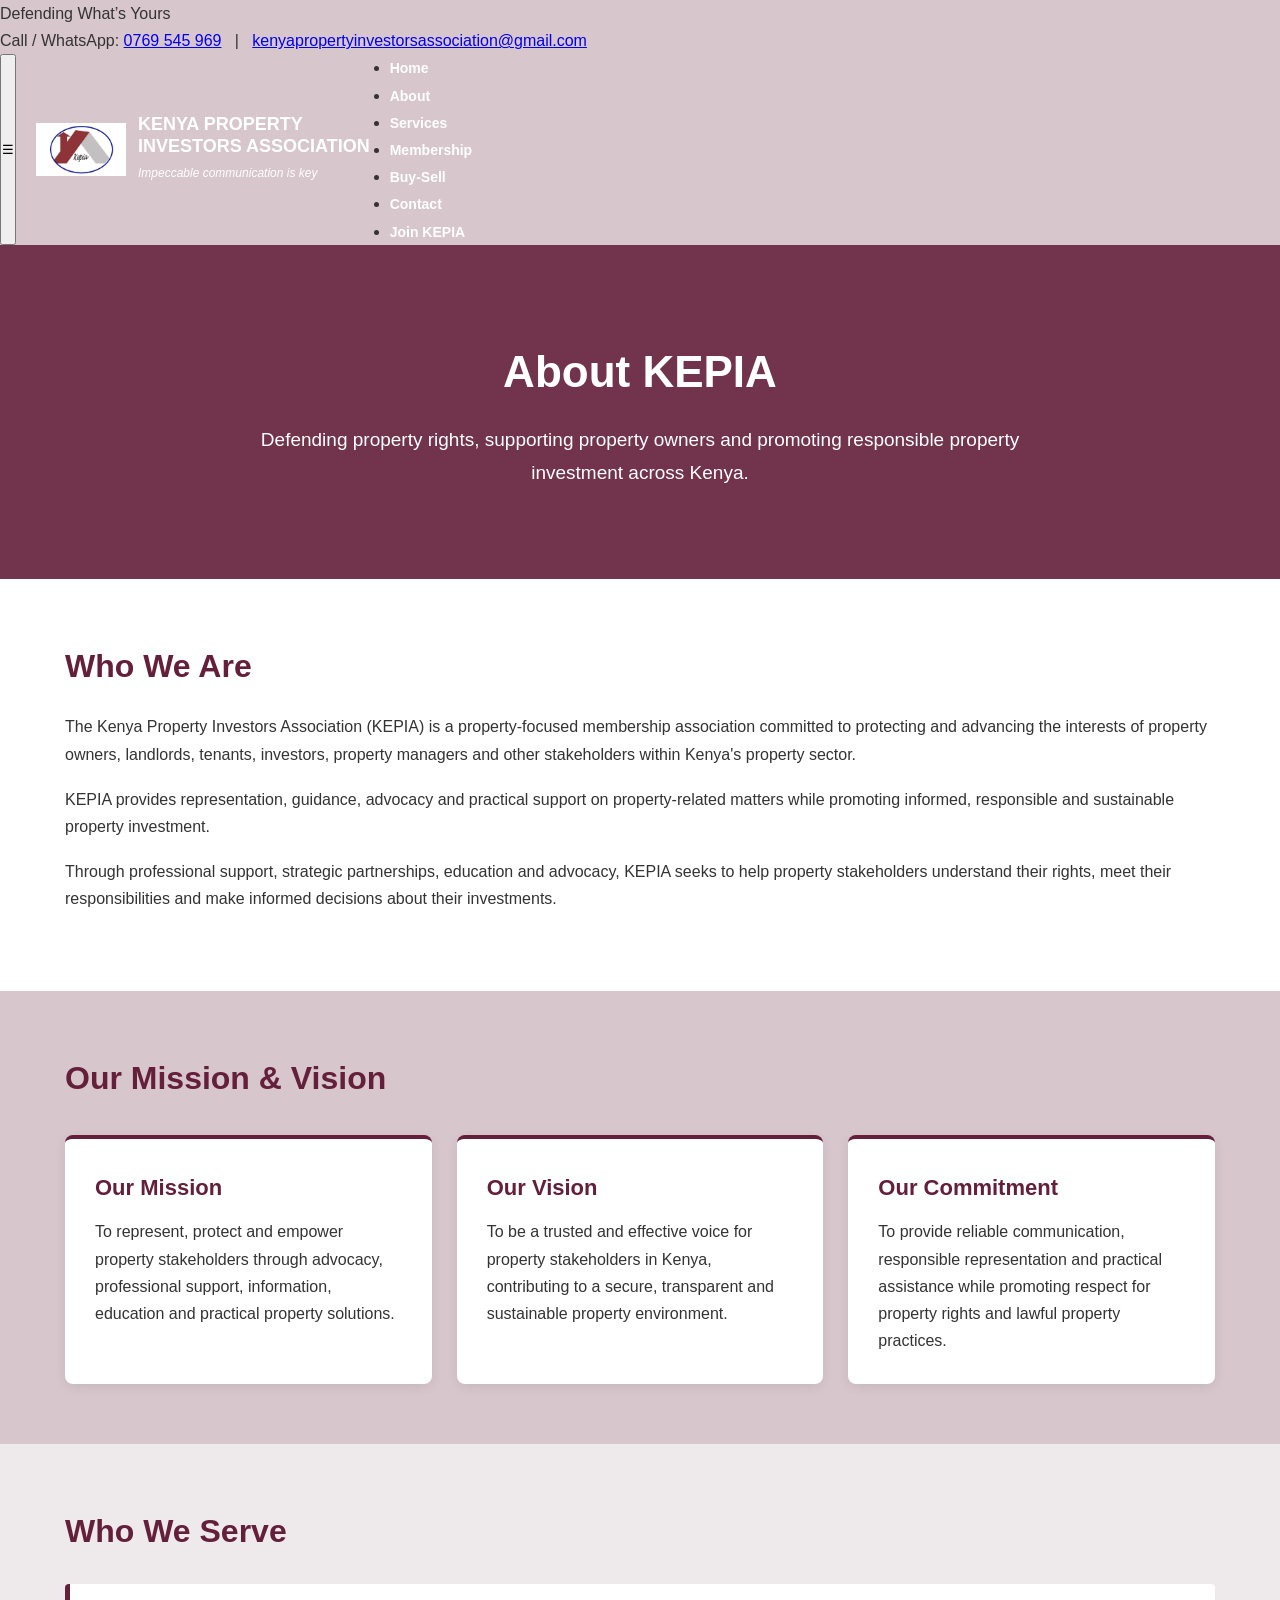
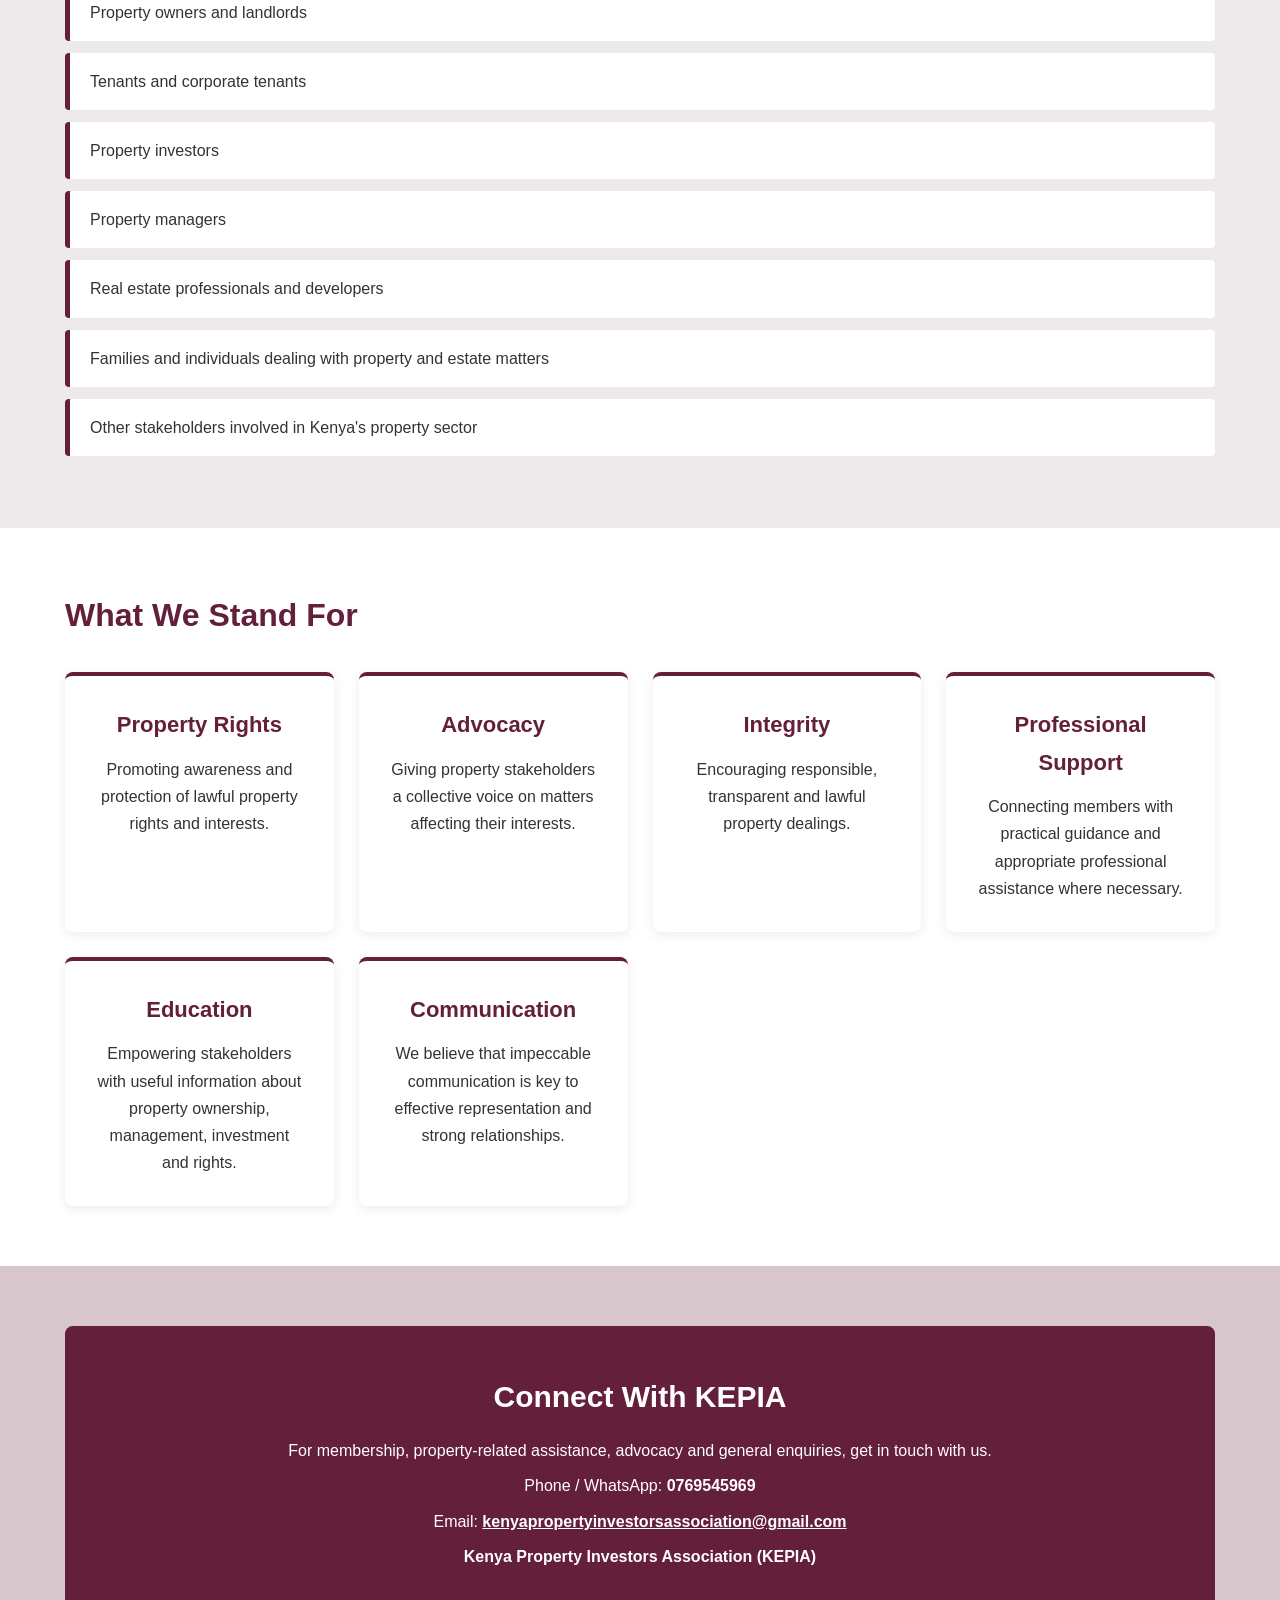
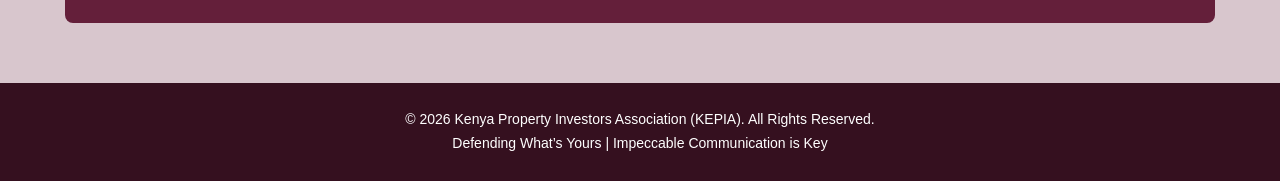
==== commit bf9bf637: "Update about.html" ====
--- a/about.html
+++ b/about.html
@@ -44,6 +44,9 @@
 .logo-text span {
   font-size: 12px;
   font-weight: normal;
+}
+    .logo-text {
+  color: white;
 }
    .logo-image img {
   width: 90px;
